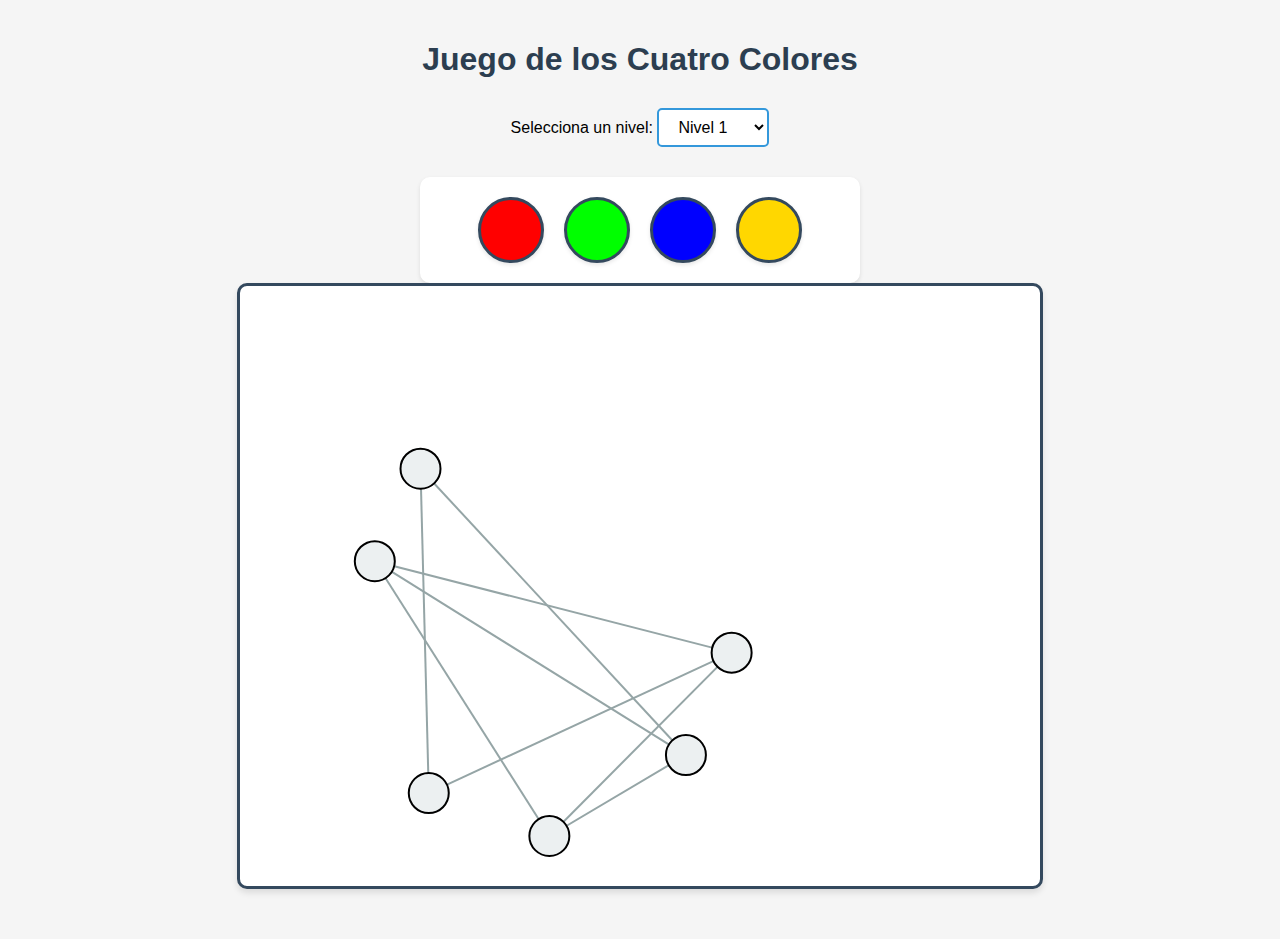
==== index.html @ 4bedcfe7 "Add remaining files" ====
<!DOCTYPE html>
<html lang="es">
<head>
    <meta charset="UTF-8">
    <meta name="viewport" content="width=device-width, initial-scale=1.0">
    <title>Juego de los Cuatro Colores</title>
    <style>
        body {
            font-family: Arial, sans-serif;
            max-width: 1200px;
            margin: 0 auto;
            padding: 20px;
            background-color: #f5f5f5;
        }

        h1 {
            color: #2c3e50;
            text-align: center;
            margin-bottom: 30px;
        }

        #levelSelector {
            margin-bottom: 30px;
            text-align: center;
        }

        #level {
            padding: 8px 15px;
            font-size: 16px;
            border: 2px solid #3498db;
            border-radius: 5px;
            cursor: pointer;
            background-color: white;
        }

        #level:hover {
            border-color: #2980b9;
        }

        #gameBoard {
            border: 3px solid #34495e;
            border-radius: 10px;
            margin: 0 auto 30px;
            display: block;
            background-color: white;
            box-shadow: 0 4px 6px rgba(0, 0, 0, 0.1);
        }

        /* Estilos base */
        .node {
            transition: all 0.3s ease;
            cursor: pointer;
            stroke: #000000;
            stroke-width: 2;
        }

        .connection {
            stroke: #95a5a6;
            stroke-width: 2;
        }

        /* Animación solo para el nodo seleccionado */
        .node.selected {
            stroke: #3498db;
            stroke-width: 4;
        }

        /* Animación para las líneas conectadas al nodo seleccionado */
        .connection.connected-to-selected {
            stroke: #3498db;
            stroke-width: 3;
        }

        /* Nodos conectados solo cambian de color, sin animación */
        .node.connected-to-selected {
            stroke: #3498db;
            stroke-width: 3;
        }

        /* Estilos para nodos con color asignado */
        .node.colored {
            transition: fill 0.3s ease;
        }

        /* Estilo para nodos sin colorear */
        .node.uncolored {
            fill: #ecf0f1;
        }

        .node:hover {
            stroke-width: 3;
        }

        /* Panel de colores */
        #colorPanel {
            background-color: white;
            padding: 20px;
            border-radius: 10px;
            box-shadow: 0 2px 4px rgba(0, 0, 0, 0.1);
            display: flex;
            justify-content: center;
            gap: 20px;
            margin: 0 auto;
            max-width: 400px;
        }

        .colorButton {
            width: 60px;
            height: 60px;
            border: 3px solid #34495e;
            border-radius: 50%;
            cursor: pointer;
            transition: all 0.3s ease;
            box-shadow: 0 2px 4px rgba(0, 0, 0, 0.1);
        }

        .colorButton:hover {
            transform: scale(1.1);
            box-shadow: 0 4px 8px rgba(0, 0, 0, 0.2);
        }

        .colorButton.selected {
            border-width: 4px;
            border-color: #2c3e50;
            box-shadow: 0 0 10px rgba(0, 0, 0, 0.3);
        }

        /* Mensajes de feedback */
        #message {
            margin-top: 20px;
            padding: 15px 20px;
            border-radius: 8px;
            text-align: center;
            font-size: 16px;
            transition: all 0.3s ease;
            max-width: 600px;
            margin-left: auto;
            margin-right: auto;
        }

        /* Estilos específicos para mensajes de éxito/error */
        .success {
            background-color: #d4edda;
            color: #155724;
            border: 1px solid #c3e6cb;
        }

        .error {
            background-color: #f8d7da;
            color: #721c24;
            border: 1px solid #f5c6cb;
        }

        /* Responsive design */
        @media (max-width: 768px) {
            body {
                padding: 10px;
            }

            #gameBoard {
                width: 100%;
                height: auto;
            }

            .colorButton {
                width: 40px;
                height: 40px;
            }

            #colorPanel {
                gap: 10px;
                padding: 10px;
            }
        }

        .node.conflict {
            stroke: #e74c3c;
            stroke-width: 4;
            animation: pulse-error 1s infinite;
        }

        .node.correct {
            stroke: #2ecc71;
            stroke-width: 3;
            animation: pulse-success 1s infinite;
        }

        @keyframes pulse-error {
            0% { stroke-width: 4; }
            50% { stroke-width: 6; }
            100% { stroke-width: 4; }
        }

        @keyframes pulse-success {
            0% { filter: brightness(1); }
            50% { filter: brightness(1.2); }
            100% { filter: brightness(1); }
        }

        #message {
            margin-top: 20px;
            padding: 15px 20px;
            border-radius: 8px;
            text-align: center;
            font-size: 16px;
            transition: all 0.3s ease;
        }

        #message.success {
            background-color: #d4edda;
            color: #155724;
            border: 1px solid #c3e6cb;
        }

        #message.error {
            background-color: #f8d7da;
            color: #721c24;
            border: 1px solid #f5c6cb;
        }

        /* Estilos para nodos con color asignado */
        .node.colored {
            transition: all 0.3s ease;
            filter: drop-shadow(0 0 3px rgba(0, 0, 0, 0.2));
        }

        /* Efecto de hover en nodos */
        .node:hover {
            cursor: pointer;
            filter: brightness(1.1) drop-shadow(0 0 5px rgba(0, 0, 0, 0.3));
            
        }
    </style>
</head>
<body>
    <h1>Juego de los Cuatro Colores</h1>
    
    <div id="controls">
        <div id="levelSelector">
            <label for="level">Selecciona un nivel:</label>
            <select id="level">
                <!-- Se llenará dinámicamente -->
            </select>
        </div>

        <div id="colorPanel">
            <div class="colorButton" style="background-color: #FF0000" data-color="#FF0000"></div>
            <div class="colorButton" style="background-color: #00FF00" data-color="#00FF00"></div>
            <div class="colorButton" style="background-color: #0000FF" data-color="#0000FF"></div>
            <div class="colorButton" style="background-color: #FFD700" data-color="#FFD700"></div>
        </div>
    </div>

    <svg id="gameBoard" 
         width="800" 
         height="600" 
         viewBox="0 0 800 600">
    </svg>

    <div id="message"></div>

    <!-- Cargar scripts al final del body -->
    <script src="scripts/levelGenerator.js?v=20"></script>
    <script src="scripts/levelLoader.js?v=20"></script>
    <script src="scripts/gameLogic.js?v=20"></script>
</body>
</html>
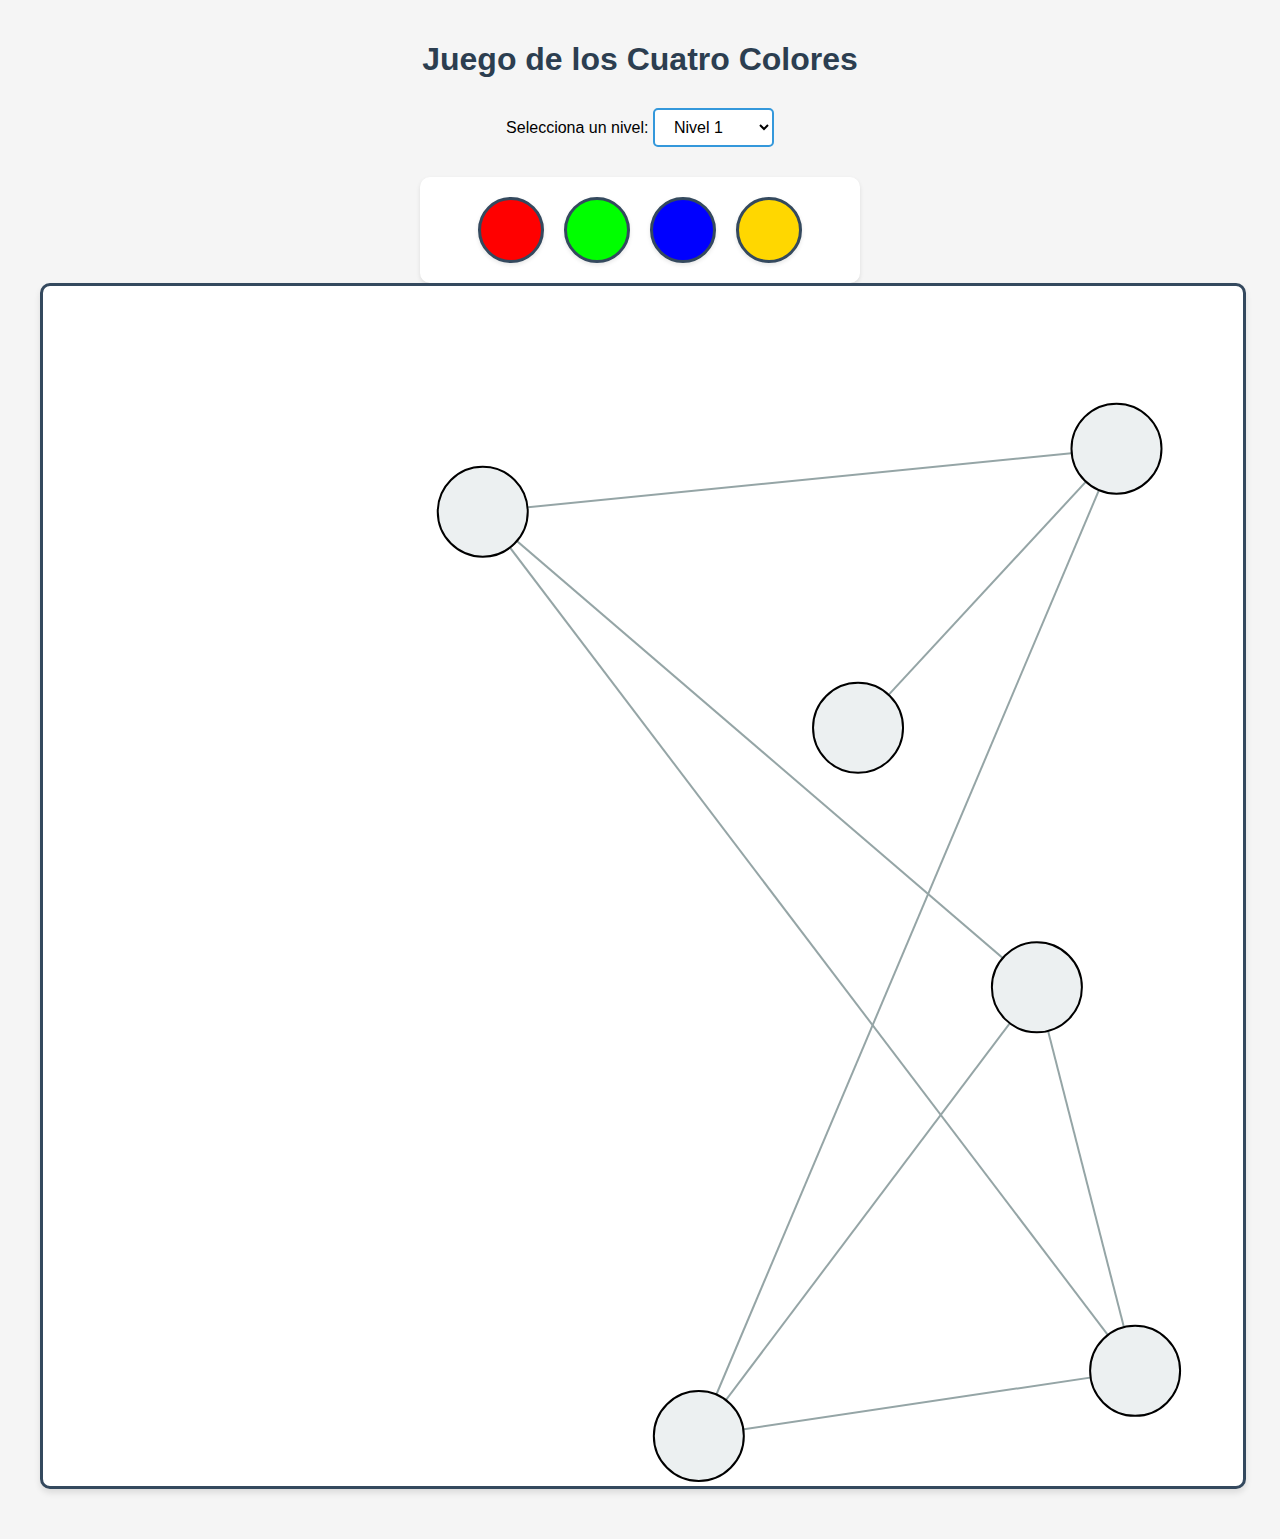
==== commit fbf8ed83: "Mejoras visuales y bugfixing" ====
--- a/index.html
+++ b/index.html
@@ -4,233 +4,7 @@
     <meta charset="UTF-8">
     <meta name="viewport" content="width=device-width, initial-scale=1.0">
     <title>Juego de los Cuatro Colores</title>
-    <style>
-        body {
-            font-family: Arial, sans-serif;
-            max-width: 1200px;
-            margin: 0 auto;
-            padding: 20px;
-            background-color: #f5f5f5;
-        }
-
-        h1 {
-            color: #2c3e50;
-            text-align: center;
-            margin-bottom: 30px;
-        }
-
-        #levelSelector {
-            margin-bottom: 30px;
-            text-align: center;
-        }
-
-        #level {
-            padding: 8px 15px;
-            font-size: 16px;
-            border: 2px solid #3498db;
-            border-radius: 5px;
-            cursor: pointer;
-            background-color: white;
-        }
-
-        #level:hover {
-            border-color: #2980b9;
-        }
-
-        #gameBoard {
-            border: 3px solid #34495e;
-            border-radius: 10px;
-            margin: 0 auto 30px;
-            display: block;
-            background-color: white;
-            box-shadow: 0 4px 6px rgba(0, 0, 0, 0.1);
-        }
-
-        /* Estilos base */
-        .node {
-            transition: all 0.3s ease;
-            cursor: pointer;
-            stroke: #000000;
-            stroke-width: 2;
-        }
-
-        .connection {
-            stroke: #95a5a6;
-            stroke-width: 2;
-        }
-
-        /* Animación solo para el nodo seleccionado */
-        .node.selected {
-            stroke: #3498db;
-            stroke-width: 4;
-        }
-
-        /* Animación para las líneas conectadas al nodo seleccionado */
-        .connection.connected-to-selected {
-            stroke: #3498db;
-            stroke-width: 3;
-        }
-
-        /* Nodos conectados solo cambian de color, sin animación */
-        .node.connected-to-selected {
-            stroke: #3498db;
-            stroke-width: 3;
-        }
-
-        /* Estilos para nodos con color asignado */
-        .node.colored {
-            transition: fill 0.3s ease;
-        }
-
-        /* Estilo para nodos sin colorear */
-        .node.uncolored {
-            fill: #ecf0f1;
-        }
-
-        .node:hover {
-            stroke-width: 3;
-        }
-
-        /* Panel de colores */
-        #colorPanel {
-            background-color: white;
-            padding: 20px;
-            border-radius: 10px;
-            box-shadow: 0 2px 4px rgba(0, 0, 0, 0.1);
-            display: flex;
-            justify-content: center;
-            gap: 20px;
-            margin: 0 auto;
-            max-width: 400px;
-        }
-
-        .colorButton {
-            width: 60px;
-            height: 60px;
-            border: 3px solid #34495e;
-            border-radius: 50%;
-            cursor: pointer;
-            transition: all 0.3s ease;
-            box-shadow: 0 2px 4px rgba(0, 0, 0, 0.1);
-        }
-
-        .colorButton:hover {
-            transform: scale(1.1);
-            box-shadow: 0 4px 8px rgba(0, 0, 0, 0.2);
-        }
-
-        .colorButton.selected {
-            border-width: 4px;
-            border-color: #2c3e50;
-            box-shadow: 0 0 10px rgba(0, 0, 0, 0.3);
-        }
-
-        /* Mensajes de feedback */
-        #message {
-            margin-top: 20px;
-            padding: 15px 20px;
-            border-radius: 8px;
-            text-align: center;
-            font-size: 16px;
-            transition: all 0.3s ease;
-            max-width: 600px;
-            margin-left: auto;
-            margin-right: auto;
-        }
-
-        /* Estilos específicos para mensajes de éxito/error */
-        .success {
-            background-color: #d4edda;
-            color: #155724;
-            border: 1px solid #c3e6cb;
-        }
-
-        .error {
-            background-color: #f8d7da;
-            color: #721c24;
-            border: 1px solid #f5c6cb;
-        }
-
-        /* Responsive design */
-        @media (max-width: 768px) {
-            body {
-                padding: 10px;
-            }
-
-            #gameBoard {
-                width: 100%;
-                height: auto;
-            }
-
-            .colorButton {
-                width: 40px;
-                height: 40px;
-            }
-
-            #colorPanel {
-                gap: 10px;
-                padding: 10px;
-            }
-        }
-
-        .node.conflict {
-            stroke: #e74c3c;
-            stroke-width: 4;
-            animation: pulse-error 1s infinite;
-        }
-
-        .node.correct {
-            stroke: #2ecc71;
-            stroke-width: 3;
-            animation: pulse-success 1s infinite;
-        }
-
-        @keyframes pulse-error {
-            0% { stroke-width: 4; }
-            50% { stroke-width: 6; }
-            100% { stroke-width: 4; }
-        }
-
-        @keyframes pulse-success {
-            0% { filter: brightness(1); }
-            50% { filter: brightness(1.2); }
-            100% { filter: brightness(1); }
-        }
-
-        #message {
-            margin-top: 20px;
-            padding: 15px 20px;
-            border-radius: 8px;
-            text-align: center;
-            font-size: 16px;
-            transition: all 0.3s ease;
-        }
-
-        #message.success {
-            background-color: #d4edda;
-            color: #155724;
-            border: 1px solid #c3e6cb;
-        }
-
-        #message.error {
-            background-color: #f8d7da;
-            color: #721c24;
-            border: 1px solid #f5c6cb;
-        }
-
-        /* Estilos para nodos con color asignado */
-        .node.colored {
-            transition: all 0.3s ease;
-            filter: drop-shadow(0 0 3px rgba(0, 0, 0, 0.2));
-        }
-
-        /* Efecto de hover en nodos */
-        .node:hover {
-            cursor: pointer;
-            filter: brightness(1.1) drop-shadow(0 0 5px rgba(0, 0, 0, 0.3));
-            
-        }
-    </style>
+    <link rel="stylesheet" href="styles/styles.css">
 </head>
 <body>
     <h1>Juego de los Cuatro Colores</h1>
@@ -252,16 +26,15 @@
     </div>
 
     <svg id="gameBoard" 
-         width="800" 
-         height="600" 
-         viewBox="0 0 800 600">
+         width="1200" 
+         height="1200" 
+         viewBox="0 0 1200 1200">
     </svg>
 
     <div id="message"></div>
 
-    <!-- Cargar scripts al final del body -->
-    <script src="scripts/levelGenerator.js?v=20"></script>
-    <script src="scripts/levelLoader.js?v=20"></script>
-    <script src="scripts/gameLogic.js?v=20"></script>
+    <script src="scripts/levelGenerator.js?v=32"></script>
+    <script src="scripts/levelLoader.js?v=32"></script>
+    <script src="scripts/gameLogic.js?v=32"></script>
 </body>
 </html>
--- a/styles/styles.css
+++ b/styles/styles.css
@@ -0,0 +1,186 @@
+body {
+    font-family: Arial, sans-serif;
+    max-width: 1200px;
+    margin: 0 auto;
+    padding: 20px;
+    background-color: #f5f5f5;
+}
+
+h1 {
+    color: #2c3e50;
+    text-align: center;
+    margin-bottom: 30px;
+}
+
+#levelSelector {
+    margin-bottom: 30px;
+    text-align: center;
+}
+
+#level {
+    padding: 8px 15px;
+    font-size: 16px;
+    border: 2px solid #3498db;
+    border-radius: 5px;
+    cursor: pointer;
+    background-color: white;
+}
+
+#level:hover {
+    border-color: #2980b9;
+}
+
+#gameBoard {
+    border: 3px solid #34495e;
+    border-radius: 10px;
+    margin: 0 auto 30px;
+    display: block;
+    background-color: white;
+    box-shadow: 0 4px 6px rgba(0, 0, 0, 0.1);
+    max-width: 100%;
+    height: auto;
+}
+
+.node {
+    transition: all 0.3s ease;
+    cursor: pointer;
+    stroke: #000000;
+    stroke-width: 2;
+}
+
+.connection {
+    stroke: #95a5a6;
+    stroke-width: 2;
+}
+
+.node.selected {
+    stroke: #3498db;
+    stroke-width: 4;
+}
+
+.connection.connected-to-selected {
+    stroke: #3498db;
+    stroke-width: 3;
+}
+
+.node.connected-to-selected {
+    stroke: #3498db;
+    stroke-width: 3;
+}
+
+.node.colored {
+    transition: fill 0.3s ease;
+    filter: drop-shadow(0 0 3px rgba(0, 0, 0, 0.2));
+}
+
+.node.uncolored {
+    fill: #ecf0f1;
+}
+
+.node:hover {
+    cursor: pointer;
+    filter: brightness(1.1) drop-shadow(0 0 5px rgba(0, 0, 0, 0.3));
+    stroke-width: 3;
+}
+
+#colorPanel {
+    background-color: white;
+    padding: 20px;
+    border-radius: 10px;
+    box-shadow: 0 2px 4px rgba(0, 0, 0, 0.1);
+    display: flex;
+    justify-content: center;
+    gap: 20px;
+    margin: 0 auto;
+    max-width: 400px;
+}
+
+.colorButton {
+    width: 60px;
+    height: 60px;
+    border: 3px solid #34495e;
+    border-radius: 50%;
+    cursor: pointer;
+    transition: all 0.3s ease;
+    box-shadow: 0 2px 4px rgba(0, 0, 0, 0.1);
+}
+
+.colorButton:hover {
+    transform: scale(1.1);
+    box-shadow: 0 4px 8px rgba(0, 0, 0, 0.2);
+}
+
+.colorButton.selected {
+    border-width: 4px;
+    border-color: #2c3e50;
+    box-shadow: 0 0 10px rgba(0, 0, 0, 0.3);
+}
+
+#message {
+    margin-top: 20px;
+    padding: 15px 20px;
+    border-radius: 8px;
+    text-align: center;
+    font-size: 16px;
+    transition: all 0.3s ease;
+    max-width: 600px;
+    margin-left: auto;
+    margin-right: auto;
+}
+
+.success {
+    background-color: #d4edda;
+    color: #155724;
+    border: 1px solid #c3e6cb;
+}
+
+.error {
+    background-color: #f8d7da;
+    color: #721c24;
+    border: 1px solid #f5c6cb;
+}
+
+.node.conflict {
+    stroke: #f00;
+    stroke-width: 3;
+}
+
+.node.correct {
+    stroke: #2ecc71;
+    stroke-width: 3;
+    animation: pulse-success 1s infinite;
+}
+
+@keyframes pulse-error {
+    0% { stroke-width: 4; }
+    50% { stroke-width: 6; }
+    100% { stroke-width: 4; }
+}
+
+@keyframes pulse-success {
+    0% { filter: brightness(1); }
+    50% { filter: brightness(1.2); }
+    100% { filter: brightness(1); }
+}
+
+@media (max-width: 768px) {
+    body {
+        padding: 10px;
+    }
+
+    #gameBoard {
+        width: 100%;
+        height: auto;
+        max-height: 90vh;
+    }
+
+    .colorButton {
+        width: 40px;
+        height: 40px;
+    }
+
+    #colorPanel {
+        gap: 10px;
+        padding: 10px;
+    }
+} 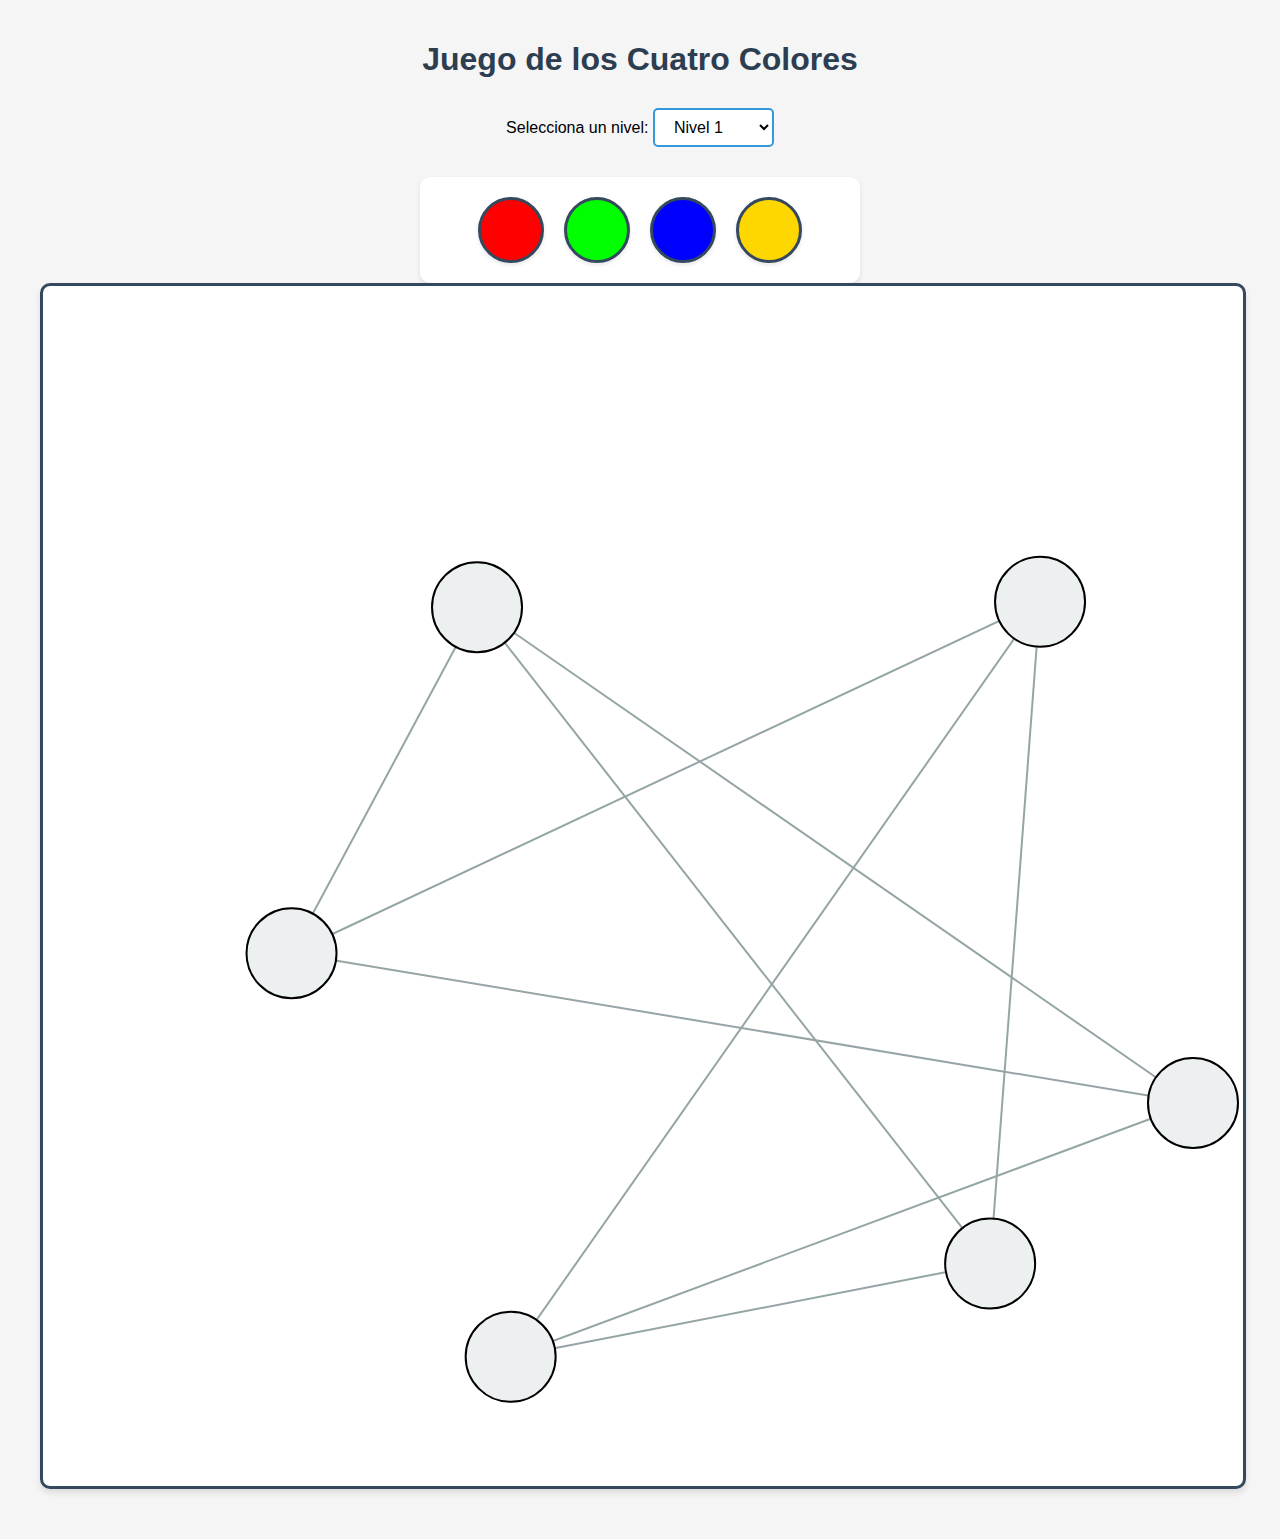
==== commit 429d75b4: "Agregado drag&drop para la asignación de colores" ====
--- a/index.html
+++ b/index.html
@@ -33,8 +33,8 @@
 
     <div id="message"></div>
 
-    <script src="scripts/levelGenerator.js?v=32"></script>
-    <script src="scripts/levelLoader.js?v=32"></script>
-    <script src="scripts/gameLogic.js?v=32"></script>
+    <script src="scripts/levelGenerator.js?v=34"></script>
+    <script src="scripts/levelLoader.js?v=34"></script>
+    <script src="scripts/gameLogic.js?v=34"></script>
 </body>
 </html>
--- a/styles/styles.css
+++ b/styles/styles.css
@@ -100,7 +100,7 @@
     height: 60px;
     border: 3px solid #34495e;
     border-radius: 50%;
-    cursor: pointer;
+    cursor: grab;
     transition: all 0.3s ease;
     box-shadow: 0 2px 4px rgba(0, 0, 0, 0.1);
 }
@@ -108,6 +108,10 @@
 .colorButton:hover {
     transform: scale(1.1);
     box-shadow: 0 4px 8px rgba(0, 0, 0, 0.2);
+}
+
+.colorButton:active {
+    cursor: grabbing;
 }
 
 .colorButton.selected {
@@ -163,6 +167,12 @@
     100% { filter: brightness(1); }
 }
 
+.node.dragover {
+    stroke-width: 4;
+    stroke: #3498db;
+    filter: brightness(1.2);
+}
+
 @media (max-width: 768px) {
     body {
         padding: 10px;
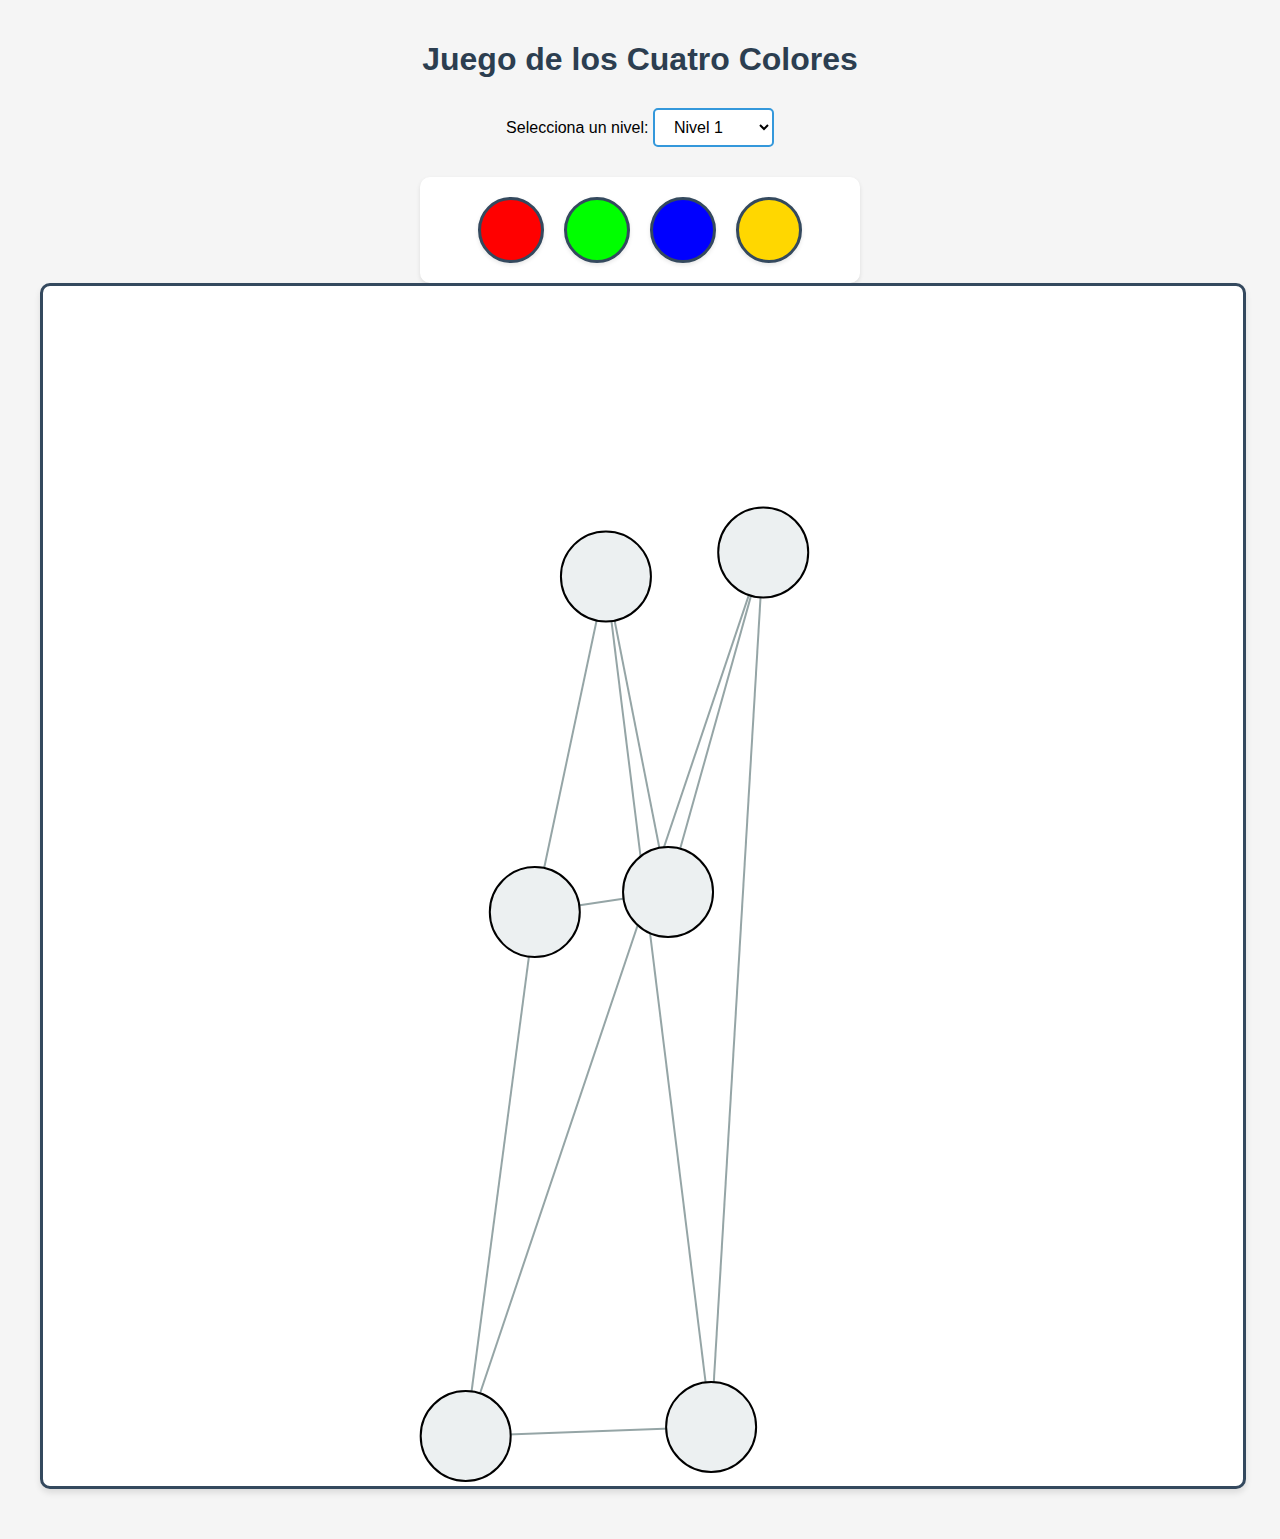
==== commit da816f43: "Bugfixing" ====
--- a/index.html
+++ b/index.html
@@ -33,8 +33,8 @@
 
     <div id="message"></div>
 
-    <script src="scripts/levelGenerator.js?v=34"></script>
-    <script src="scripts/levelLoader.js?v=34"></script>
-    <script src="scripts/gameLogic.js?v=34"></script>
+    <script src="scripts/levelGenerator.js?v=40"></script>
+    <script src="scripts/levelLoader.js?v=40"></script>
+    <script src="scripts/gameLogic.js?v=40"></script>
 </body>
 </html>
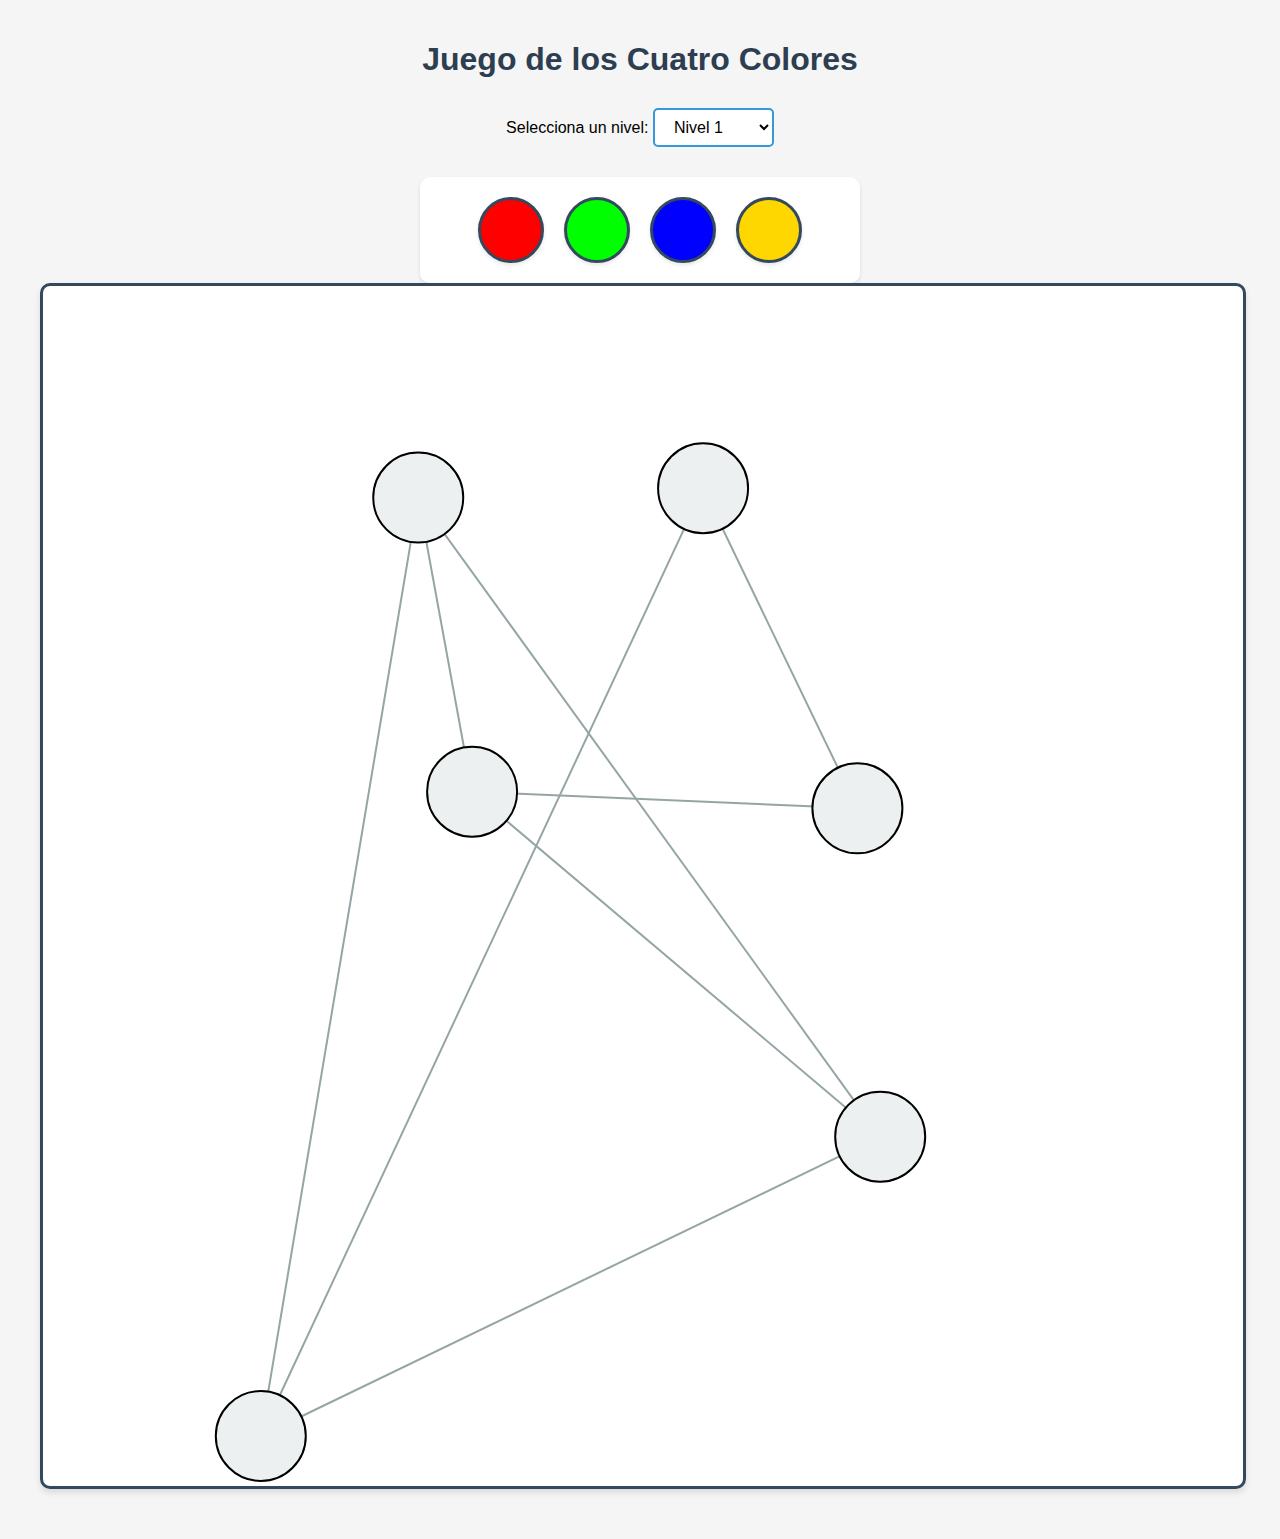
==== commit f0b92eba: "Agrego ms al cronómetro" ====
--- a/index.html
+++ b/index.html
@@ -17,6 +17,10 @@
             </select>
         </div>
 
+        <div id="timer" style="display: none">
+            Tiempo: <span id="time">0:00</span>
+        </div>
+
         <div id="colorPanel">
             <div class="colorButton" style="background-color: #FF0000" data-color="#FF0000"></div>
             <div class="colorButton" style="background-color: #00FF00" data-color="#00FF00"></div>
@@ -33,8 +37,8 @@
 
     <div id="message"></div>
 
-    <script src="scripts/levelGenerator.js?v=40"></script>
-    <script src="scripts/levelLoader.js?v=40"></script>
-    <script src="scripts/gameLogic.js?v=40"></script>
+    <script src="scripts/levelGenerator.js?v=42"></script>
+    <script src="scripts/levelLoader.js?v=42"></script>
+    <script src="scripts/gameLogic.js?v=42"></script>
 </body>
 </html>
--- a/styles/styles.css
+++ b/styles/styles.css
@@ -193,4 +193,19 @@
         gap: 10px;
         padding: 10px;
     }
+}
+
+#timer {
+    text-align: center;
+    font-size: 1.2em;
+    margin: 15px 0;
+    padding: 10px;
+    background-color: white;
+    border-radius: 8px;
+    box-shadow: 0 2px 4px rgba(0, 0, 0, 0.1);
+}
+
+#time {
+    font-weight: bold;
+    color: #2c3e50;
 } 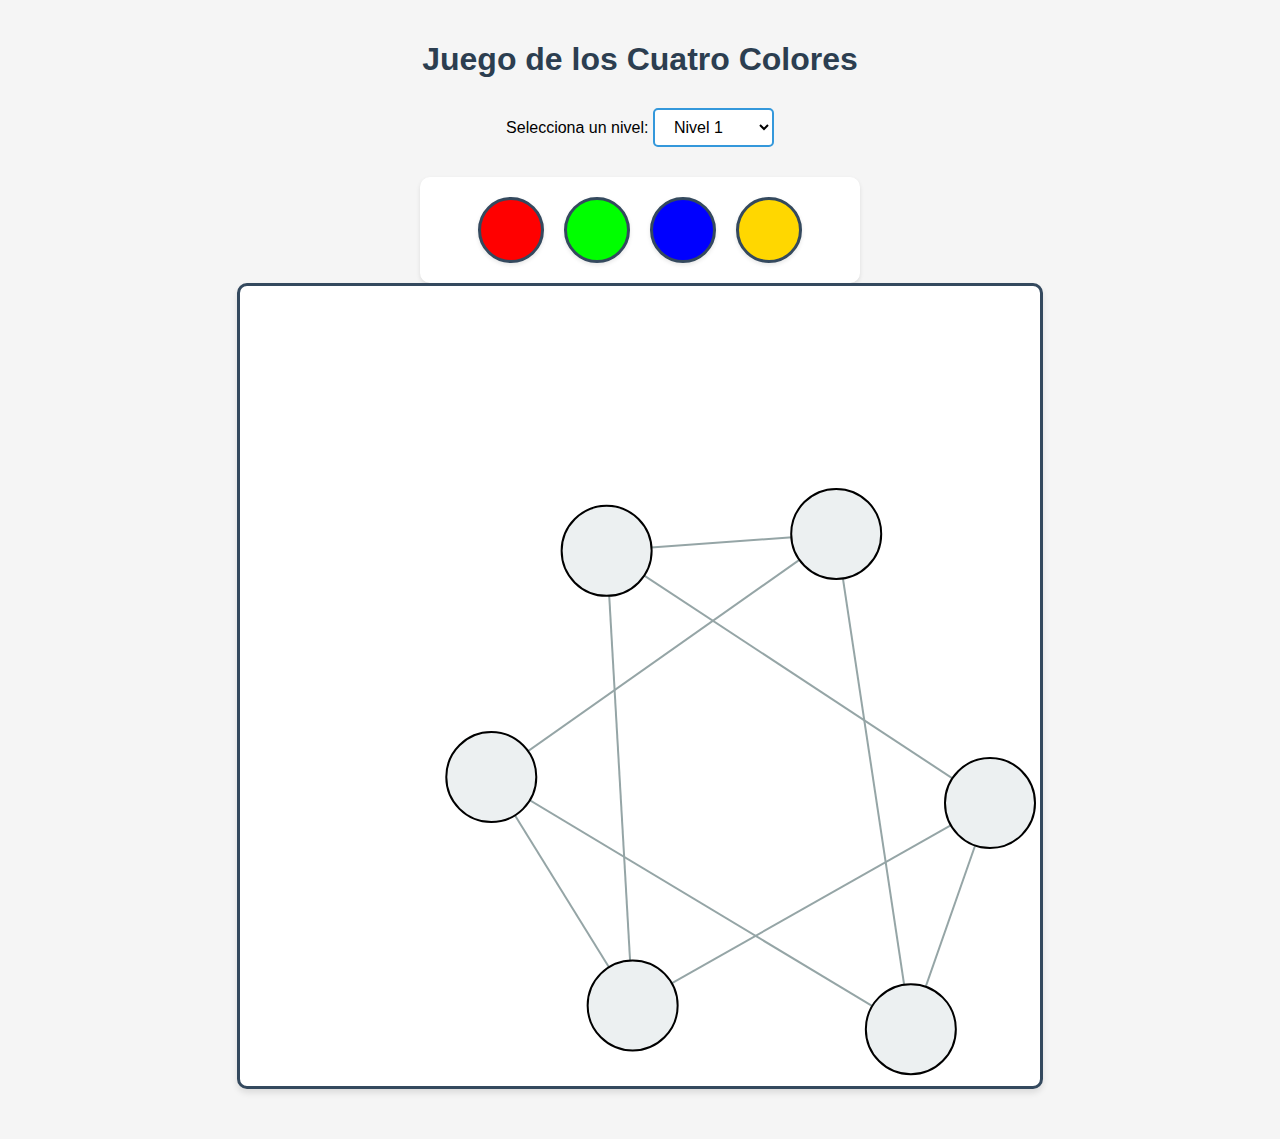
==== commit 8609cbf5: "Cambio tamaño canvas y se modifica dinámicamente el tamaño de los nodos dependiendo de la cantidad q" ====
--- a/index.html
+++ b/index.html
@@ -30,15 +30,15 @@
     </div>
 
     <svg id="gameBoard" 
-         width="1200" 
-         height="1200" 
-         viewBox="0 0 1200 1200">
+         width="800" 
+         height="800" 
+         viewBox="0 0 800 800">
     </svg>
 
     <div id="message"></div>
 
-    <script src="scripts/levelGenerator.js?v=42"></script>
-    <script src="scripts/levelLoader.js?v=42"></script>
-    <script src="scripts/gameLogic.js?v=42"></script>
+    <script src="scripts/levelGenerator.js?v=47"></script>
+    <script src="scripts/levelLoader.js?v=47"></script>
+    <script src="scripts/gameLogic.js?v=47"></script>
 </body>
 </html>
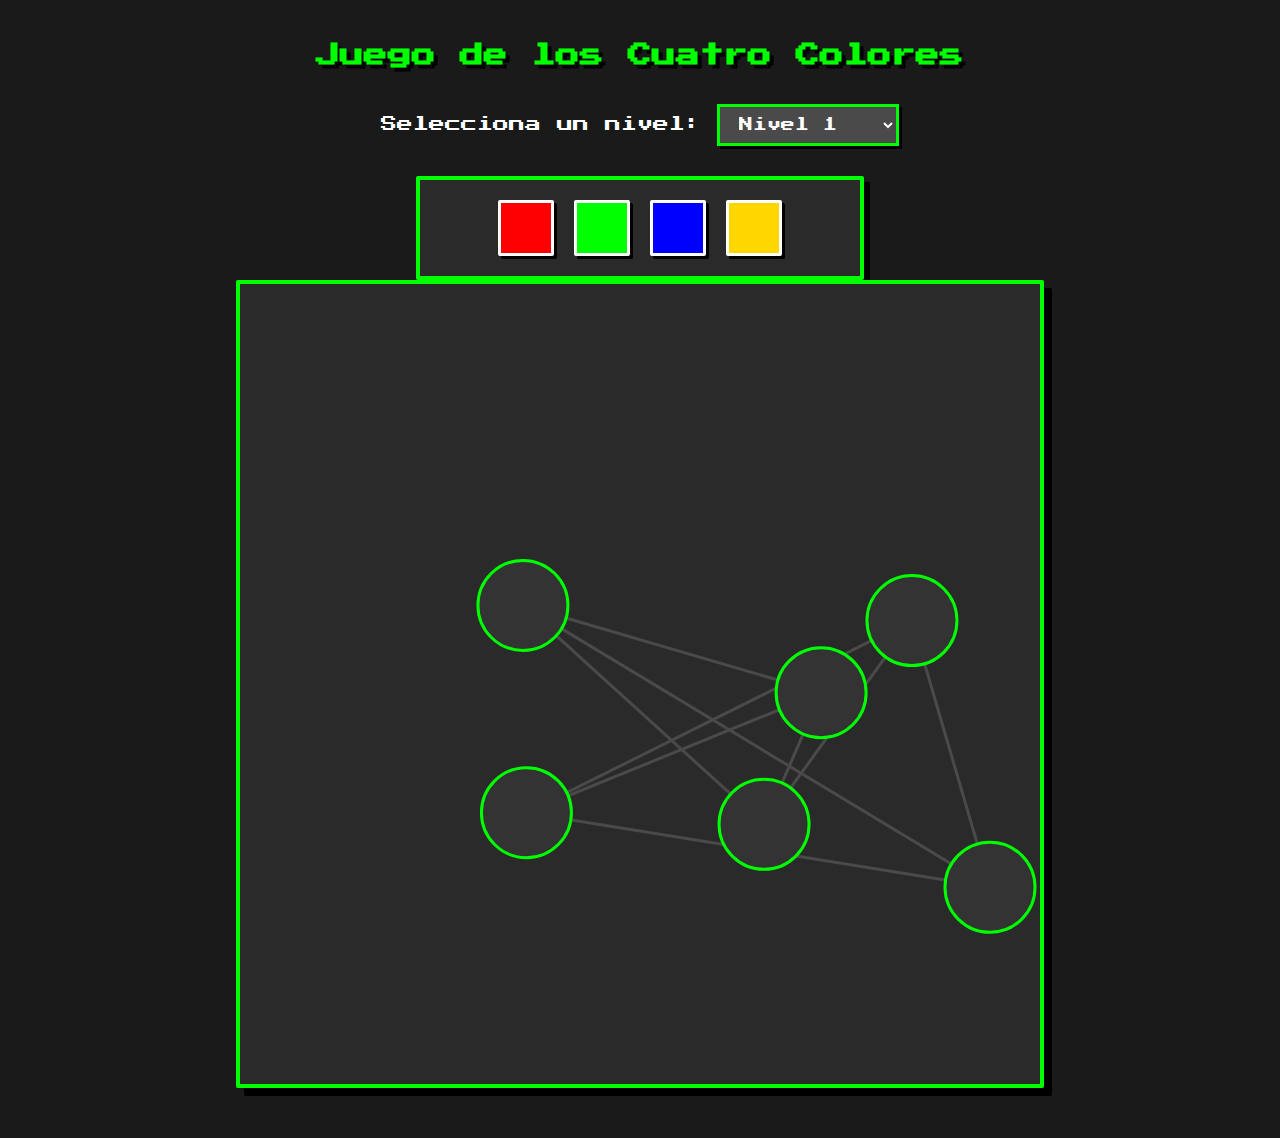
==== commit f793cfa1: "Restyling con estética 8bits" ====
--- a/index.html
+++ b/index.html
@@ -4,7 +4,7 @@
     <meta charset="UTF-8">
     <meta name="viewport" content="width=device-width, initial-scale=1.0">
     <title>Juego de los Cuatro Colores</title>
-    <link rel="stylesheet" href="styles/styles.css">
+    <link rel="stylesheet" href="styles/styles.css?v=1">
 </head>
 <body>
     <h1>Juego de los Cuatro Colores</h1>
@@ -37,8 +37,9 @@
 
     <div id="message"></div>
 
-    <script src="scripts/levelGenerator.js?v=47"></script>
-    <script src="scripts/levelLoader.js?v=47"></script>
-    <script src="scripts/gameLogic.js?v=47"></script>
+    <script src="scripts/levelGenerator.js?v=58"></script>
+    <script src="scripts/levelLoader.js?v=58"></script>
+    <script src="scripts/gameLogic.js?v=58"></script>
 </body>
 </html>
+
--- a/styles/styles.css
+++ b/styles/styles.css
@@ -1,15 +1,31 @@
+@import url('https://fonts.googleapis.com/css2?family=Press+Start+2P&display=swap');
+
+:root {
+    --main-bg-color: #1a1a1a;
+    --panel-bg-color: #2a2a2a;
+    --border-color: #4a4a4a;
+    --text-color: #ffffff;
+    --highlight-color: #00ff00;
+    --button-color: #4a4a4a;
+    --button-hover: #666666;
+}
+
 body {
-    font-family: Arial, sans-serif;
+    font-family: 'Press Start 2P', cursive;
+    background-color: var(--main-bg-color);
+    color: var(--text-color);
     max-width: 1200px;
     margin: 0 auto;
     padding: 20px;
-    background-color: #f5f5f5;
+    line-height: 1.6;
 }
 
 h1 {
-    color: #2c3e50;
+    color: var(--highlight-color);
     text-align: center;
     margin-bottom: 30px;
+    text-shadow: 4px 4px 0px #000;
+    font-size: 24px;
 }
 
 #levelSelector {
@@ -18,76 +34,84 @@
 }
 
 #level {
-    padding: 8px 15px;
-    font-size: 16px;
-    border: 2px solid #3498db;
-    border-radius: 5px;
+    font-family: 'Press Start 2P', cursive;
+    padding: 10px 15px;
+    font-size: 14px;
+    background-color: var(--button-color);
+    color: var(--text-color);
+    border: 3px solid var(--highlight-color);
     cursor: pointer;
-    background-color: white;
+    outline: none;
+    box-shadow: 3px 3px 0px #000;
 }
 
 #level:hover {
-    border-color: #2980b9;
+    background-color: var(--button-hover);
+    transform: translate(1px, 1px);
+    box-shadow: 2px 2px 0px #000;
 }
 
 #gameBoard {
-    border: 3px solid #34495e;
-    border-radius: 10px;
+    border: 4px solid var(--highlight-color);
+    border-radius: 2px;
     margin: 0 auto 30px;
     display: block;
-    background-color: white;
-    box-shadow: 0 4px 6px rgba(0, 0, 0, 0.1);
+    background-color: var(--panel-bg-color);
+    box-shadow: 8px 8px 0px #000;
     max-width: 100%;
     height: auto;
 }
 
 .node {
-    transition: all 0.3s ease;
+    transition: all 0.2s ease;
     cursor: pointer;
-    stroke: #000000;
-    stroke-width: 2;
+    stroke: var(--highlight-color);
+    stroke-width: 3;
 }
 
 .connection {
-    stroke: #95a5a6;
-    stroke-width: 2;
+    stroke: var(--border-color);
+    stroke-width: 3;
+    stroke-linecap: square;
 }
 
 .node.selected {
-    stroke: #3498db;
-    stroke-width: 4;
+    stroke: #00ffff;
+    stroke-width: 4;
+    filter: drop-shadow(0 0 5px #00ffff);
 }
 
 .connection.connected-to-selected {
-    stroke: #3498db;
-    stroke-width: 3;
+    stroke: #00ffff;
+    stroke-width: 4;
+    animation: pulse-connection 1s infinite;
 }
 
 .node.connected-to-selected {
-    stroke: #3498db;
-    stroke-width: 3;
+    stroke: #00ffff;
+    stroke-width: 4;
 }
 
 .node.colored {
-    transition: fill 0.3s ease;
-    filter: drop-shadow(0 0 3px rgba(0, 0, 0, 0.2));
+    transition: fill 0.2s ease;
+    filter: drop-shadow(0 0 3px rgba(255, 255, 255, 0.5));
 }
 
 .node.uncolored {
-    fill: #ecf0f1;
+    fill: #333333;
 }
 
 .node:hover {
-    cursor: pointer;
-    filter: brightness(1.1) drop-shadow(0 0 5px rgba(0, 0, 0, 0.3));
-    stroke-width: 3;
+    filter: brightness(1.2) drop-shadow(0 0 5px rgba(255, 255, 255, 0.5));
+    stroke-width: 4;
 }
 
 #colorPanel {
-    background-color: white;
+    background-color: var(--panel-bg-color);
     padding: 20px;
-    border-radius: 10px;
-    box-shadow: 0 2px 4px rgba(0, 0, 0, 0.1);
+    border: 4px solid var(--highlight-color);
+    border-radius: 2px;
+    box-shadow: 6px 6px 0px #000;
     display: flex;
     justify-content: center;
     gap: 20px;
@@ -96,86 +120,108 @@
 }
 
 .colorButton {
-    width: 60px;
-    height: 60px;
-    border: 3px solid #34495e;
-    border-radius: 50%;
+    width: 50px;
+    height: 50px;
+    border: 3px solid var(--text-color);
+    border-radius: 2px;
     cursor: grab;
-    transition: all 0.3s ease;
-    box-shadow: 0 2px 4px rgba(0, 0, 0, 0.1);
+    transition: all 0.2s ease;
+    box-shadow: 3px 3px 0px #000;
 }
 
 .colorButton:hover {
-    transform: scale(1.1);
-    box-shadow: 0 4px 8px rgba(0, 0, 0, 0.2);
+    transform: scale(1.1) translate(-2px, -2px);
+    box-shadow: 5px 5px 0px #000;
 }
 
 .colorButton:active {
     cursor: grabbing;
+    transform: translate(1px, 1px);
+    box-shadow: 2px 2px 0px #000;
 }
 
 .colorButton.selected {
-    border-width: 4px;
-    border-color: #2c3e50;
-    box-shadow: 0 0 10px rgba(0, 0, 0, 0.3);
+    border-color: var(--highlight-color);
+    box-shadow: 0 0 10px var(--highlight-color);
+}
+
+#timer {
+    font-family: 'Press Start 2P', cursive;
+    text-align: center;
+    font-size: 16px;
+    margin: 15px 0;
+    padding: 15px;
+    background-color: var(--panel-bg-color);
+    border: 4px solid var(--highlight-color);
+    border-radius: 2px;
+    box-shadow: 4px 4px 0px #000;
+    color: var(--highlight-color);
 }
 
 #message {
+    font-family: 'Press Start 2P', cursive;
     margin-top: 20px;
     padding: 15px 20px;
-    border-radius: 8px;
-    text-align: center;
-    font-size: 16px;
+    border-radius: 2px;
+    text-align: center;
+    font-size: 14px;
     transition: all 0.3s ease;
     max-width: 600px;
     margin-left: auto;
     margin-right: auto;
+    box-shadow: 4px 4px 0px #000;
+    line-height: 1.8;
 }
 
 .success {
-    background-color: #d4edda;
-    color: #155724;
-    border: 1px solid #c3e6cb;
+    background-color: #006400;
+    color: #00ff00;
+    border: 4px solid #00ff00;
 }
 
 .error {
-    background-color: #f8d7da;
-    color: #721c24;
-    border: 1px solid #f5c6cb;
+    background-color: #640000;
+    color: #ff0000;
+    border: 4px solid #ff0000;
 }
 
 .node.conflict {
-    stroke: #f00;
-    stroke-width: 3;
+    stroke: #ff0000;
+    stroke-width: 4;
+    animation: pulse-error 1s infinite;
 }
 
 .node.correct {
-    stroke: #2ecc71;
-    stroke-width: 3;
+    stroke: #00ff00;
+    stroke-width: 4;
     animation: pulse-success 1s infinite;
 }
 
 @keyframes pulse-error {
-    0% { stroke-width: 4; }
-    50% { stroke-width: 6; }
-    100% { stroke-width: 4; }
+    0% { stroke-width: 4; filter: drop-shadow(0 0 2px #ff0000); }
+    50% { stroke-width: 6; filter: drop-shadow(0 0 8px #ff0000); }
+    100% { stroke-width: 4; filter: drop-shadow(0 0 2px #ff0000); }
 }
 
 @keyframes pulse-success {
-    0% { filter: brightness(1); }
-    50% { filter: brightness(1.2); }
-    100% { filter: brightness(1); }
-}
-
-.node.dragover {
-    stroke-width: 4;
-    stroke: #3498db;
-    filter: brightness(1.2);
+    0% { filter: drop-shadow(0 0 2px #00ff00); }
+    50% { filter: drop-shadow(0 0 8px #00ff00); }
+    100% { filter: drop-shadow(0 0 2px #00ff00); }
+}
+
+@keyframes pulse-connection {
+    0% { stroke-width: 3; stroke-opacity: 0.6; }
+    50% { stroke-width: 4; stroke-opacity: 1; }
+    100% { stroke-width: 3; stroke-opacity: 0.6; }
 }
 
 @media (max-width: 768px) {
     body {
         padding: 10px;
+    }
+
+    h1 {
+        font-size: 18px;
     }
 
     #gameBoard {
@@ -193,19 +239,8 @@
         gap: 10px;
         padding: 10px;
     }
-}
-
-#timer {
-    text-align: center;
-    font-size: 1.2em;
-    margin: 15px 0;
-    padding: 10px;
-    background-color: white;
-    border-radius: 8px;
-    box-shadow: 0 2px 4px rgba(0, 0, 0, 0.1);
-}
-
-#time {
-    font-weight: bold;
-    color: #2c3e50;
+
+    #timer, #message {
+        font-size: 12px;
+    }
 } 